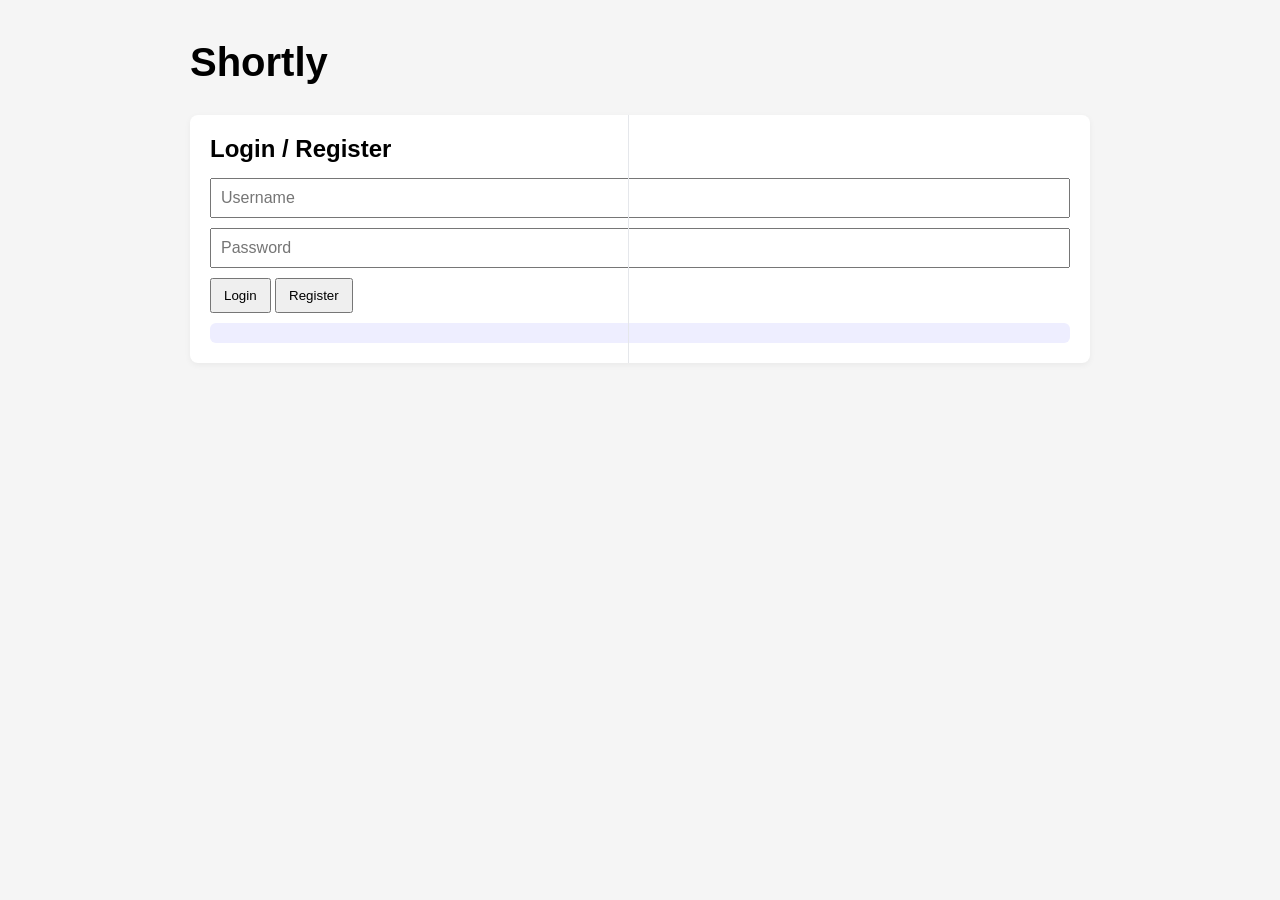
==== frontend/index.html @ 4280b860 "Fix session auth host mismatch and refactor history into card-based UI" ====
<!DOCTYPE html>
<html lang="en">
<head>
    <meta charset="UTF-8">
    <title>Shortly</title>
    <link rel="stylesheet" href="style.css">
</head>
<body>

<div class="hero">
    <h1>Shortly</h1>
    <button id="logoutBtn" onclick="logout()" style="display:none;">Logout</button>
</div>

<!-- AUTH SECTION -->
<div class="container" id="authSection">
    <div class="section expanded">
        <h2>Login / Register</h2>

        <input type="text" id="username" placeholder="Username">
        <input type="password" id="password" placeholder="Password">

        <button onclick="login()">Login</button>
        <button onclick="register()">Register</button>

        <div class="result" id="authResult"></div>
    </div>
</div>

<!-- APP SECTION -->
<div class="container" id="appSection" style="display:none;">

    <!-- SHORTEN -->
    <div class="section expanded">
        <h2>Shorten URL</h2>

        <input type="url" id="urlInput" placeholder="Enter long URL...">
        <button onclick="shortenUrl()">Shorten</button>
        <div class="result" id="shortenResult"></div>
    </div>

    <!-- HISTORY -->
    <div class="section expanded history">
        <h2>History</h2>

        <div class="history-list" id="historyList">
            <!-- cards injected by JS -->
        </div>
    </div>

</div>

<script src="script.js"></script>
</body>
</html>
---- frontend/style.css ----
* {
    margin: 0;
    padding: 0;
    box-sizing: border-box;
}

body {
    font-family: Arial, sans-serif;
    padding: 40px;
    background: #f5f5f5;
}

/* ------------------ Header ------------------ */

.hero {
    display: flex;
    justify-content: space-between;
    align-items: center;
    max-width: 900px;
    margin: 0 auto 30px auto;
}

.hero h1 {
    font-size: 2.5rem;
}

.hero button {
    padding: 8px 14px;
    cursor: pointer;
}

/* ------------------ Layout ------------------ */

.container {
    max-width: 900px;
    margin: 0 auto;
    display: flex;
    gap: 24px;
    flex-wrap: wrap;
    position: relative;
}

/* vertical divider for larger screens */
@media (min-width: 700px) {
    .container::before {
        content: "";
        position: absolute;
        left: 50%;
        top: 0;
        height: 100%;
        width: 1px;
        background: #e5e7eb;
        transform: translateX(-12px);
    }
}

/* ------------------ Sections ------------------ */

.section {
    background: white;
    padding: 20px;
    border-radius: 8px;
    flex: 1;
    min-width: 280px;
    box-shadow: 0 2px 6px rgba(0,0,0,0.05);
}

.section h2 {
    margin-bottom: 15px;
}

/* slightly distinct history panel */
.section.history {
    background: #fafafa;
    border: 1px solid #e5e7eb;
}

/* ------------------ Inputs & Buttons ------------------ */

input {
    width: 100%;
    padding: 9px;
    margin-bottom: 10px;
    font-size: 1rem;
}

button {
    padding: 8px 12px;
    cursor: pointer;
}

button:hover {
    opacity: 0.9;
}

/* ------------------ Result Box ------------------ */

.result {
    margin-top: 10px;
    padding: 10px;
    background: #eef;
    border-radius: 6px;
}

/* ------------------ History Cards ------------------ */

.history-list {
    display: flex;
    flex-direction: column;
    gap: 12px;
}

.history-card {
    background: white;
    border: 1px solid #e5e7eb;
    border-radius: 10px;
    padding: 14px 16px;
    display: flex;
    justify-content: space-between;
    align-items: center;
    transition: box-shadow 0.2s ease, transform 0.1s ease;
}

.history-card:hover {
    box-shadow: 0 6px 18px rgba(0,0,0,0.08);
    transform: translateY(-1px);
}

.history-info {
    max-width: 80%;
}

.history-title {
    font-weight: 600;
    margin-bottom: 6px;
}

.history-url a {
    color: #2563eb;
    text-decoration: none;
    word-break: break-all;
}

.history-url a:hover {
    text-decoration: underline;
}

.history-date {
    font-size: 0.85rem;
    color: #6b7280;
    margin-top: 4px;
}

/* delete button */
.history-delete button {
    background: transparent;
    border: none;
    font-size: 1.2rem;
    cursor: pointer;
}

.history-delete button:hover {
    color: #dc2626;
}

/* ------------------ Auth ------------------ */

#authSection {
    justify-content: center;
}

#authResult {
    margin-top: 10px;
    color: red;
}
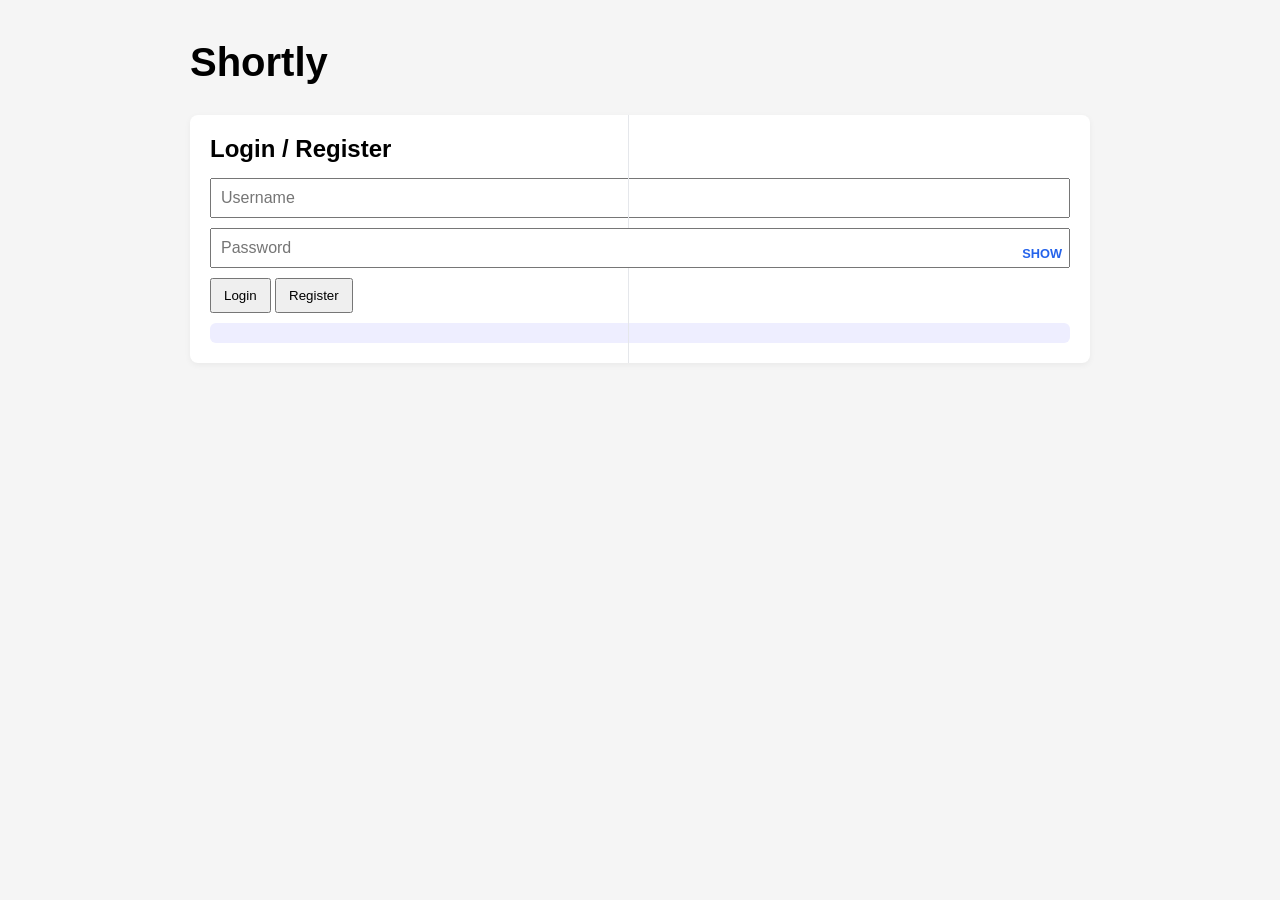
==== commit 8280625d: "Update backend logic and frontend UI" ====
--- a/frontend/index.html
+++ b/frontend/index.html
@@ -17,13 +17,37 @@
     <div class="section expanded">
         <h2>Login / Register</h2>
 
-        <input type="text" id="username" placeholder="Username">
-        <input type="password" id="password" placeholder="Password">
+        <form id="authForm">
 
-        <button onclick="login()">Login</button>
-        <button onclick="register()">Register</button>
+            <input
+                type="text"
+                id="username"
+                placeholder="Username"
+                required
+            >
 
-        <div class="result" id="authResult"></div>
+            <div class="password-wrapper">
+                <input
+                    type="password"
+                    id="password"
+                    placeholder="Password"
+                    required
+                >
+                <button
+    type="button"
+    id="togglePassword"
+    aria-label="Toggle password visibility"
+>
+    SHOW
+</button>
+
+            </div>
+
+            <button type="submit">Login</button>
+            <button type="button" onclick="register()">Register</button>
+
+            <div class="result" id="authResult"></div>
+        </form>
     </div>
 </div>
 
@@ -51,5 +75,26 @@
 </div>
 
 <script src="script.js"></script>
+
+<script>
+    // ---- Auth Form Enhancements ----
+
+    const authForm = document.getElementById("authForm");
+    const togglePasswordBtn = document.getElementById("togglePassword");
+    const passwordInput = document.getElementById("password");
+
+    // Submit login on Enter
+    authForm.addEventListener("submit", (e) => {
+        e.preventDefault();
+        login();
+    });
+
+    // Toggle password visibility
+    togglePasswordBtn.addEventListener("click", () => {
+        passwordInput.type =
+            passwordInput.type === "password" ? "text" : "password";
+    });
+</script>
+
 </body>
 </html>
--- a/frontend/style.css
+++ b/frontend/style.css
@@ -93,6 +93,31 @@
     opacity: 0.9;
 }
 
+/* ------------------ Password Toggle ------------------ */
+
+.password-wrapper {
+    position: relative;
+}
+
+.password-wrapper input {
+    padding-right: 40px;
+}
+
+.password-wrapper button {
+    position: absolute;
+    right: 8px;
+    top: 50%;
+    transform: translateY(-50%);
+    background: none;
+    border: none;
+    cursor: pointer;
+    font-size: 0.8rem;
+    font-weight: 600;
+    color: #2563eb;
+    padding: 0;
+}
+
+
 /* ------------------ Result Box ------------------ */
 
 .result {
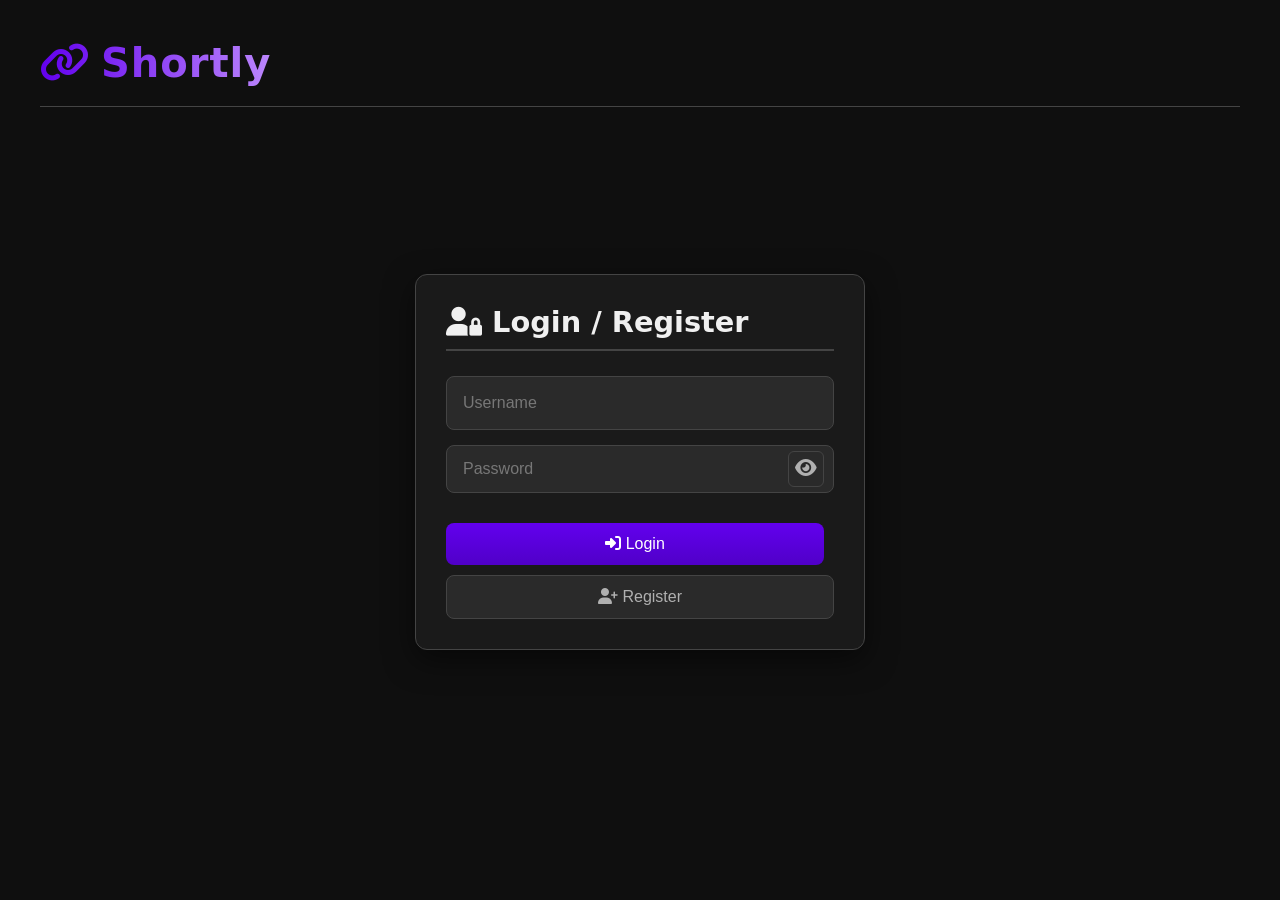
==== commit 44e7ecd9: "frontend updation" ====
--- a/frontend/index.html
+++ b/frontend/index.html
@@ -2,28 +2,32 @@
 <html lang="en">
 <head>
     <meta charset="UTF-8">
-    <title>Shortly</title>
+    <title>Shortly - URL Shortener</title>
     <link rel="stylesheet" href="style.css">
+    <link rel="stylesheet" href="https://cdnjs.cloudflare.com/ajax/libs/font-awesome/6.4.0/css/all.min.css">
+    <meta name="viewport" content="width=device-width, initial-scale=1.0">
 </head>
 <body>
 
 <div class="hero">
-    <h1>Shortly</h1>
-    <button id="logoutBtn" onclick="logout()" style="display:none;">Logout</button>
+    <h1><i class="fas fa-link" style="margin-right: 10px;"></i>Shortly</h1>
+    <button id="logoutBtn" onclick="logout()" style="display:none;">
+        <i class="fas fa-sign-out-alt"></i> Logout
+    </button>
 </div>
 
 <!-- AUTH SECTION -->
-<div class="container" id="authSection">
+<div class="container" id="authSection" style="display: flex;">
     <div class="section expanded">
-        <h2>Login / Register</h2>
+        <h2><i class="fas fa-user-lock"></i> Login / Register</h2>
 
         <form id="authForm">
-
             <input
                 type="text"
                 id="username"
                 placeholder="Username"
                 required
+                autocomplete="username"
             >
 
             <div class="password-wrapper">
@@ -32,19 +36,23 @@
                     id="password"
                     placeholder="Password"
                     required
+                    autocomplete="current-password"
                 >
                 <button
-    type="button"
-    id="togglePassword"
-    aria-label="Toggle password visibility"
->
-    SHOW
-</button>
-
+                    type="button"
+                    id="togglePassword"
+                    aria-label="Toggle password visibility"
+                >
+                    <!-- Icon will be added by JavaScript -->
+                </button>
             </div>
 
-            <button type="submit">Login</button>
-            <button type="button" onclick="register()">Register</button>
+            <button type="submit">
+                <i class="fas fa-sign-in-alt"></i> Login
+            </button>
+            <button type="button" onclick="register()">
+                <i class="fas fa-user-plus"></i> Register
+            </button>
 
             <div class="result" id="authResult"></div>
         </form>
@@ -53,48 +61,34 @@
 
 <!-- APP SECTION -->
 <div class="container" id="appSection" style="display:none;">
-
     <!-- SHORTEN -->
     <div class="section expanded">
-        <h2>Shorten URL</h2>
+        <h2><i class="fas fa-compress-alt"></i> Shorten URL</h2>
 
-        <input type="url" id="urlInput" placeholder="Enter long URL...">
-        <button onclick="shortenUrl()">Shorten</button>
+        <input type="url" id="urlInput" placeholder="https://example.com/very-long-url..." autocomplete="off">
+        <button onclick="shortenUrl()">
+            <i class="fas fa-magic"></i> Shorten URL
+        </button>
         <div class="result" id="shortenResult"></div>
     </div>
 
     <!-- HISTORY -->
     <div class="section expanded history">
-        <h2>History</h2>
+        <h2><i class="fas fa-history"></i> History</h2>
 
         <div class="history-list" id="historyList">
             <!-- cards injected by JS -->
         </div>
     </div>
-
 </div>
 
 <script src="script.js"></script>
-
 <script>
-    // ---- Auth Form Enhancements ----
-
-    const authForm = document.getElementById("authForm");
-    const togglePasswordBtn = document.getElementById("togglePassword");
-    const passwordInput = document.getElementById("password");
-
-    // Submit login on Enter
-    authForm.addEventListener("submit", (e) => {
-        e.preventDefault();
-        login();
-    });
-
-    // Toggle password visibility
-    togglePasswordBtn.addEventListener("click", () => {
-        passwordInput.type =
-            passwordInput.type === "password" ? "text" : "password";
+    // Check if user is already logged in when page loads
+    document.addEventListener('DOMContentLoaded', function() {
+        checkAuthStatus();
     });
 </script>
 
 </body>
-</html>
+</html>
--- a/frontend/style.css
+++ b/frontend/style.css
@@ -4,10 +4,30 @@
     box-sizing: border-box;
 }
 
+:root {
+    --minimal-dark-bg: #0f0f0f;
+    --minimal-dark-surface: #1a1a1a;
+    --minimal-dark-surface-lighter: #2a2a2a;
+    --minimal-dark-surface-lightest: #333;
+    --minimal-dark-border: #444;
+    --minimal-dark-border-light: #555;
+    --minimal-dark-text-primary: #f0f0f0;
+    --minimal-dark-text-secondary: #b0b0b0;
+    --minimal-dark-text-tertiary: #777;
+    --minimal-dark-accent-primary: #6200ee;
+    --minimal-dark-accent-secondary: #bb86fc;
+    --minimal-dark-accent-hover: #7c29ff;
+    --minimal-dark-success: #03dac6;
+    --minimal-dark-error: #cf6679;
+    --minimal-dark-warning: #ffb347;
+}
+
 body {
-    font-family: Arial, sans-serif;
-    padding: 40px;
-    background: #f5f5f5;
+    font-family: 'Segoe UI', system-ui, sans-serif;
+    background-color: var(--minimal-dark-bg);
+    color: var(--minimal-dark-text-primary);
+    min-height: 100vh;
+    padding: 20px;
 }
 
 /* ------------------ Header ------------------ */
@@ -16,139 +36,282 @@
     display: flex;
     justify-content: space-between;
     align-items: center;
-    max-width: 900px;
-    margin: 0 auto 30px auto;
+    max-width: 1200px;
+    margin: 0 auto 40px auto;
+    padding: 20px 0;
+    border-bottom: 1px solid var(--minimal-dark-border);
 }
 
 .hero h1 {
     font-size: 2.5rem;
-}
-
-.hero button {
-    padding: 8px 14px;
-    cursor: pointer;
+    background: linear-gradient(to right, var(--minimal-dark-accent-primary), var(--minimal-dark-accent-secondary));
+    -webkit-background-clip: text;
+    background-clip: text;
+    color: transparent;
+    letter-spacing: 1px;
 }
 
 /* ------------------ Layout ------------------ */
 
 .container {
-    max-width: 900px;
+    max-width: 1200px;
     margin: 0 auto;
     display: flex;
-    gap: 24px;
+    gap: 40px;
     flex-wrap: wrap;
-    position: relative;
-}
-
-/* vertical divider for larger screens */
-@media (min-width: 700px) {
-    .container::before {
-        content: "";
-        position: absolute;
-        left: 50%;
-        top: 0;
-        height: 100%;
-        width: 1px;
-        background: #e5e7eb;
-        transform: translateX(-12px);
-    }
 }
 
 /* ------------------ Sections ------------------ */
 
 .section {
-    background: white;
-    padding: 20px;
-    border-radius: 8px;
+    background: var(--minimal-dark-surface);
+    padding: 30px;
+    border-radius: 12px;
     flex: 1;
-    min-width: 280px;
-    box-shadow: 0 2px 6px rgba(0,0,0,0.05);
+    min-width: 320px;
+    border: 1px solid var(--minimal-dark-border);
+    box-shadow: 0 10px 30px rgba(0, 0, 0, 0.5);
+    transition: transform 0.3s ease, box-shadow 0.3s ease;
+}
+
+.section:hover {
+    transform: translateY(-2px);
+    box-shadow: 0 15px 35px rgba(0, 0, 0, 0.6);
 }
 
 .section h2 {
-    margin-bottom: 15px;
-}
-
-/* slightly distinct history panel */
-.section.history {
-    background: #fafafa;
-    border: 1px solid #e5e7eb;
+    margin-bottom: 25px;
+    font-size: 1.8rem;
+    color: var(--minimal-dark-text-primary);
+    border-bottom: 2px solid var(--minimal-dark-border);
+    padding-bottom: 10px;
 }
 
 /* ------------------ Inputs & Buttons ------------------ */
 
 input {
     width: 100%;
-    padding: 9px;
-    margin-bottom: 10px;
+    padding: 14px 16px;
+    margin-bottom: 15px;
     font-size: 1rem;
+    background-color: var(--minimal-dark-surface-lighter);
+    color: var(--minimal-dark-text-primary);
+    border: 1px solid var(--minimal-dark-border);
+    border-radius: 8px;
+    transition: all 0.3s ease;
+    line-height: 1.5;
+}
+
+input:focus {
+    outline: none;
+    border-color: var(--minimal-dark-accent-primary);
+    box-shadow: 0 0 0 2px rgba(98, 0, 238, 0.2);
+    background-color: #2d2d2d;
+}
+
+input::placeholder {
+    color: var(--minimal-dark-text-tertiary);
 }
 
 button {
-    padding: 8px 12px;
+    padding: 12px 24px;
     cursor: pointer;
+    font-size: 1rem;
+    font-weight: 500;
+    border: none;
+    border-radius: 8px;
+    transition: all 0.3s ease;
 }
 
 button:hover {
-    opacity: 0.9;
-}
-
-/* ------------------ Password Toggle ------------------ */
+    transform: translateY(-2px);
+    box-shadow: 0 5px 15px rgba(0, 0, 0, 0.3);
+}
+
+button:active {
+    transform: translateY(0);
+}
+
+/* ------------------ Auth Buttons ------------------ */
+
+#authForm button[type="submit"] {
+    background-color: var(--minimal-dark-accent-primary);
+    color: white;
+    background-image: linear-gradient(to bottom, var(--minimal-dark-accent-primary), #5000c8);
+    margin-right: 10px;
+}
+
+#authForm button[type="submit"]:hover {
+    background-color: var(--minimal-dark-accent-hover);
+    background-image: linear-gradient(to bottom, var(--minimal-dark-accent-hover), var(--minimal-dark-accent-primary));
+    box-shadow: 0 5px 15px rgba(98, 0, 238, 0.4);
+}
+
+#authForm button[type="button"] {
+    background-color: var(--minimal-dark-surface-lighter);
+    color: var(--minimal-dark-text-secondary);
+    border: 1px solid var(--minimal-dark-border);
+}
+
+#authForm button[type="button"]:hover {
+    background-color: var(--minimal-dark-surface-lightest);
+    color: var(--minimal-dark-text-primary);
+}
+
+#logoutBtn {
+    background-color: transparent;
+    color: var(--minimal-dark-text-secondary);
+    border: 1px solid var(--minimal-dark-border);
+}
+
+#logoutBtn:hover {
+    color: var(--minimal-dark-error);
+    border-color: var(--minimal-dark-error);
+}
+
+/* ------------------ Password Toggle (Color Change Icon) ------------------ */
 
 .password-wrapper {
     position: relative;
+    margin-bottom: 20px;
 }
 
 .password-wrapper input {
-    padding-right: 40px;
-}
-
-.password-wrapper button {
+    padding-right: 50px;
+    margin-bottom: 0;
+    height: 48px;
+}
+
+.password-wrapper #togglePassword {
     position: absolute;
-    right: 8px;
-    top: 50%;
-    transform: translateY(-50%);
-    background: none;
+    right: 10px;
+    top: 0;
+    bottom: 0;
+    margin: auto 0;
+    background: transparent;
     border: none;
     cursor: pointer;
-    font-size: 0.8rem;
-    font-weight: 600;
-    color: #2563eb;
+    font-size: 1.2rem;
     padding: 0;
-}
-
+    width: 36px;
+    height: 36px;
+    display: flex;
+    align-items: center;
+    justify-content: center;
+    border-radius: 6px;
+    color: var(--minimal-dark-accent-secondary);
+    transition: all 0.3s ease;
+}
+
+.password-wrapper #togglePassword:hover {
+    background: rgba(98, 0, 238, 0.1);
+    color: var(--minimal-dark-accent-hover);
+}
+
+.password-wrapper #togglePassword.active {
+    color: var(--minimal-dark-error);
+    transform: rotate(15deg);
+}
+
+.password-wrapper #togglePassword.active:hover {
+    background: rgba(207, 102, 121, 0.1);
+}
 
 /* ------------------ Result Box ------------------ */
 
 .result {
-    margin-top: 10px;
-    padding: 10px;
-    background: #eef;
-    border-radius: 6px;
-}
-
-/* ------------------ History Cards ------------------ */
+    margin-top: 15px;
+    padding: 12px 16px;
+    border-radius: 8px;
+    color: var(--minimal-dark-text-primary);
+    display: none;
+    animation: fadeIn 0.3s ease-out;
+}
+
+.result.visible {
+    display: block;
+}
+
+.result a {
+    color: var(--minimal-dark-accent-secondary);
+    text-decoration: none;
+    font-weight: 500;
+}
+
+.result a:hover {
+    text-decoration: underline;
+    color: var(--minimal-dark-accent-hover);
+}
+
+/* Auth result specific styling */
+#authResult {
+    background: rgba(207, 102, 121, 0.1);
+    border-left: 4px solid var(--minimal-dark-error);
+}
+
+/* Shorten result states */
+#shortenResult.success {
+    background: rgba(3, 218, 198, 0.1);
+    border-left: 4px solid var(--minimal-dark-success);
+}
+
+#shortenResult.error {
+    background: rgba(207, 102, 121, 0.1);
+    border-left: 4px solid var(--minimal-dark-error);
+}
+
+#shortenResult.warning {
+    background: rgba(255, 179, 71, 0.1);
+    border-left: 4px solid var(--minimal-dark-warning);
+}
+
+/* ------------------ Shorten Section ------------------ */
+
+#urlInput {
+    margin-bottom: 20px;
+}
+
+#appSection .section:first-child button {
+    background-color: var(--minimal-dark-accent-primary);
+    color: white;
+    background-image: linear-gradient(to bottom, var(--minimal-dark-accent-primary), #5000c8);
+    width: 100%;
+}
+
+#appSection .section:first-child button:hover {
+    background-color: var(--minimal-dark-accent-hover);
+    background-image: linear-gradient(to bottom, var(--minimal-dark-accent-hover), var(--minimal-dark-accent-primary));
+    box-shadow: 0 5px 15px rgba(98, 0, 238, 0.4);
+}
+
+/* ------------------ History Section ------------------ */
+
+.section.history {
+    background: var(--minimal-dark-surface-lighter);
+    border: 1px solid var(--minimal-dark-border);
+}
 
 .history-list {
     display: flex;
     flex-direction: column;
-    gap: 12px;
+    gap: 15px;
 }
 
 .history-card {
-    background: white;
-    border: 1px solid #e5e7eb;
+    background: var(--minimal-dark-surface);
+    border: 1px solid var(--minimal-dark-border);
     border-radius: 10px;
-    padding: 14px 16px;
+    padding: 18px 20px;
     display: flex;
     justify-content: space-between;
     align-items: center;
-    transition: box-shadow 0.2s ease, transform 0.1s ease;
+    transition: all 0.3s ease;
 }
 
 .history-card:hover {
-    box-shadow: 0 6px 18px rgba(0,0,0,0.08);
-    transform: translateY(-1px);
+    border-color: var(--minimal-dark-border-light);
+    box-shadow: 0 6px 18px rgba(0, 0, 0, 0.3);
+    transform: translateY(-2px);
 }
 
 .history-info {
@@ -157,44 +320,108 @@
 
 .history-title {
     font-weight: 600;
-    margin-bottom: 6px;
+    margin-bottom: 8px;
+    color: var(--minimal-dark-text-primary);
 }
 
 .history-url a {
-    color: #2563eb;
+    color: var(--minimal-dark-accent-secondary);
     text-decoration: none;
     word-break: break-all;
+    font-size: 0.95rem;
 }
 
 .history-url a:hover {
     text-decoration: underline;
+    color: var(--minimal-dark-accent-hover);
 }
 
 .history-date {
     font-size: 0.85rem;
-    color: #6b7280;
-    margin-top: 4px;
-}
-
-/* delete button */
+    color: var(--minimal-dark-text-tertiary);
+    margin-top: 6px;
+}
+
 .history-delete button {
     background: transparent;
-    border: none;
+    border: 1px solid var(--minimal-dark-border);
     font-size: 1.2rem;
     cursor: pointer;
+    color: var(--minimal-dark-text-tertiary);
+    padding: 8px 12px;
+    border-radius: 6px;
+    transition: all 0.3s ease;
 }
 
 .history-delete button:hover {
-    color: #dc2626;
-}
-
-/* ------------------ Auth ------------------ */
+    color: var(--minimal-dark-error);
+    border-color: var(--minimal-dark-error);
+    background: rgba(207, 102, 121, 0.1);
+}
+
+/* ------------------ Auth Section ------------------ */
 
 #authSection {
     justify-content: center;
-}
-
-#authResult {
+    align-items: center;
+    min-height: 70vh;
+}
+
+#authSection .section {
+    max-width: 450px;
+    width: 100%;
+}
+
+#authForm {
+    display: flex;
+    flex-direction: column;
+}
+
+#authForm button {
     margin-top: 10px;
-    color: red;
-}
+}
+
+/* ------------------ Responsive ------------------ */
+
+@media (max-width: 768px) {
+    body {
+        padding: 15px;
+    }
+    
+    .container {
+        flex-direction: column;
+        gap: 25px;
+    }
+    
+    .hero {
+        flex-direction: column;
+        text-align: center;
+        gap: 15px;
+    }
+    
+    .hero h1 {
+        font-size: 2rem;
+    }
+    
+    .section {
+        min-width: 100%;
+        padding: 20px;
+    }
+}
+
+/* ------------------ Animations ------------------ */
+
+@keyframes fadeIn {
+    from {
+        opacity: 0;
+        transform: translateY(10px);
+    }
+    to {
+        opacity: 1;
+        transform: translateY(0);
+    }
+}
+
+.section {
+    animation: fadeIn 0.5s ease-out;
+}
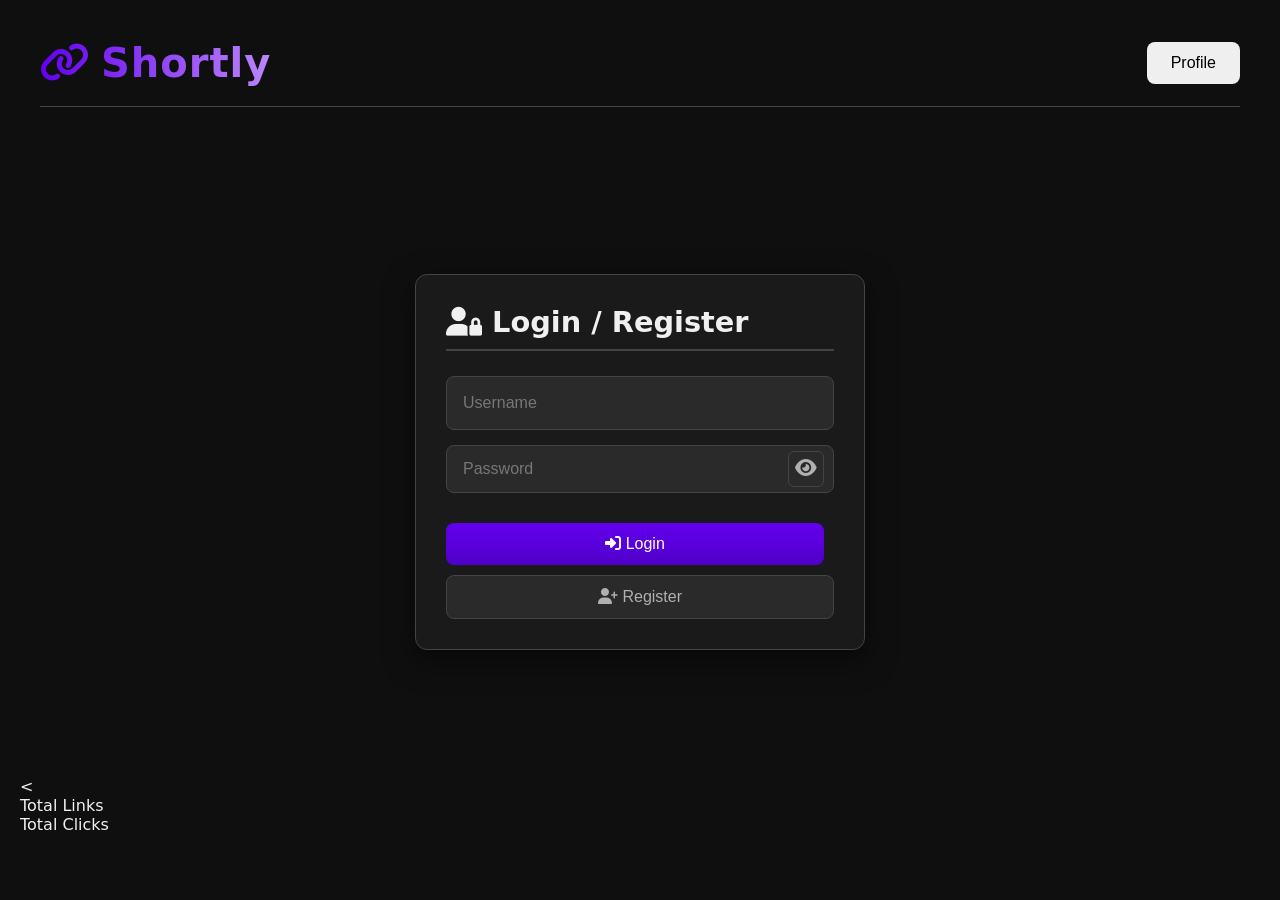
==== commit b18c2299: "Update index.html" ====
--- a/frontend/index.html
+++ b/frontend/index.html
@@ -11,9 +11,13 @@
 
 <div class="hero">
     <h1><i class="fas fa-link" style="margin-right: 10px;"></i>Shortly</h1>
-    <button id="logoutBtn" onclick="logout()" style="display:none;">
-        <i class="fas fa-sign-out-alt"></i> Logout
-    </button>
+    
+    <div class="hero-actions">
+        <button onclick="openProfile()">Profile</button>
+        <button id="logoutBtn" onclick="logout()" style="display:none;">
+            <i class="fas fa-sign-out-alt"></i> Logout
+        </button>
+    </div>
 </div>
 
 <!-- AUTH SECTION -->
@@ -61,24 +65,74 @@
 
 <!-- APP SECTION -->
 <div class="container" id="appSection" style="display:none;">
-    <!-- SHORTEN -->
-    <div class="section expanded">
-        <h2><i class="fas fa-compress-alt"></i> Shorten URL</h2>
+<!-- SHORTEN -->
+<div class="section expanded">
+    <h2><i class="fas fa-compress-alt"></i> Shorten URL</h2>
 
-        <input type="url" id="urlInput" placeholder="https://example.com/very-long-url..." autocomplete="off">
-        <button onclick="shortenUrl()">
-            <i class="fas fa-magic"></i> Shorten URL
+    <input
+        type="url"
+        id="urlInput"
+        placeholder="https://example.com/very-long-url..."
+        autocomplete="off"
+    >
+
+    <!-- Custom input area with cross button -->
+    <div class="custom-input-wrapper" id="customInputWrapper" style="display: none;">
+        <input
+            type="text"
+            id="customCodeInput"
+            placeholder="Enter custom short code (alphanumeric, max 10 chars)"
+            autocomplete="off"
+            maxlength="10"
+        >
+        <button class="cross-btn" onclick="closeCustomInput()" aria-label="Close custom input">
+            <i class="fas fa-times"></i>
         </button>
-        <div class="result" id="shortenResult"></div>
     </div>
 
+    <div class="shorten-actions">
+        <button class="secondary-btn" id="customBtn" onclick="toggleCustomInput()">
+            <i class="fas fa-pen"></i> Custom
+        </button>
+
+        <button class="primary-btn" id="generateBtn" onclick="shortenUrl()">
+            <i class="fas fa-magic"></i> Generate
+        </button>
+    </div>
+
+    <div class="result" id="shortenResult"></div>
+</div>
     <!-- HISTORY -->
     <div class="section expanded history">
-        <h2><i class="fas fa-history"></i> History</h2>
+        <h2><i class="fas fa-history"></i> Your Links</h2>
 
         <div class="history-list" id="historyList">
-            <!-- cards injected by JS -->
+            <!-- Cards injected by JS -->
         </div>
+    </div>
+</div>
+
+<!-- PROFILE OVERLAY -->
+<div id="profileOverlay" class="profile-overlay" onclick="closeProfile(event)">
+    <div class="profile-panel" onclick="event.stopPropagation()">
+
+        <div class="profile-header">
+            <span class="back-btn" onclick="closeProfile()">&lt;</span>
+            <h3 id="profileUsername"></h3>
+        </div>
+
+        <div class="profile-stats">
+            <div class="stat-item">
+                <p>Total Links</p>
+                <h2 id="profileLinks"></h2>
+            </div>
+
+            <div class="stat-item">
+                <p>Total Clicks</p>
+                <h2 id="profileClicks"></h2>
+            </div>
+        </div>
+
     </div>
 </div>
 
@@ -91,4 +145,4 @@
 </script>
 
 </body>
-</html>+</html>
--- a/frontend/style.css
+++ b/frontend/style.css
@@ -229,9 +229,35 @@
 }
 
 .result.visible {
-    display: block;
-}
-
+    display: flex;
+    align-items: center;
+    gap: 8px;
+    border-radius: 4px;
+    transition: background-color 0.2s;
+}
+.result-actions{
+    display: none;
+    gap: 8px;
+    margin-left: auto;
+}
+.action-btn{
+     background: none;
+    border: none;
+    cursor: pointer;
+    padding: 4px 8px;
+    color: #155724;
+    font-size: 1rem;
+    border-radius: 4px;
+    transition: background-color 0.2s, color 0.2s;
+}
+
+.action-btn:hover {
+    background-color: rgba(0,0,0,0.1);
+    color: #000;
+}
+.result.visible:hover .result-actions{
+    display: flex;
+}
 .result a {
     color: var(--minimal-dark-accent-secondary);
     text-decoration: none;
@@ -289,12 +315,16 @@
 .section.history {
     background: var(--minimal-dark-surface-lighter);
     border: 1px solid var(--minimal-dark-border);
+    max-height: 70vh;
 }
 
 .history-list {
     display: flex;
     flex-direction: column;
     gap: 15px;
+    max-height: 80%;
+    overflow-y: auto;
+
 }
 
 .history-card {
@@ -358,7 +388,60 @@
     border-color: var(--minimal-dark-error);
     background: rgba(207, 102, 121, 0.1);
 }
-
+.option-menu {
+    position: absolute;
+    background: var(--minimal-dark-surface-lighter);
+    border: 1px solid var(--minimal-dark-border);
+    border-radius: 4px;
+    /* box-shadow: 0 2px 10px var(--minimal-dark-accent-primary); */
+    padding: 8px 0;
+    z-index: 1000;
+    display: none;
+    
+}
+.option-menu button {
+    display: block;
+    width: 90%;
+    padding: 8px;
+    margin-left: 4%;
+    border: none;
+    background: none;
+    text-align: center;
+    cursor: pointer;
+    font-size: 14px;
+    color: white;
+}
+.option-menu button:hover {
+    background-color: var(--minimal-dark-surface-lightest);
+    color: var(--minimal-dark-accent-hover)
+}
+.history-list::-webkit-scrollbar {
+    margin-left: 10px ;
+    width: 8px;
+    opacity: 0;
+    transition: opacity 0.3s ease;
+}
+.history-list:hover::-webkit-scrollbar {
+    opacity: 1;
+}
+.history-list::-webkit-scrollbar-track {
+    background: transparent;
+}
+.history-list::-webkit-scrollbar-thumb {
+    background: var(--minimal-dark-accent-secondary);
+    border-radius: 4px;
+}
+.history-list::-webkit-scrollbar-thumb:hover {
+    background: var(--minimal-dark-accent-secondary);
+}
+.history-list{
+    scrollbar-width: thin;
+    scrollbar-color: var(--minimal-dark-accent-hover) transparent;
+    transition: scrollbar-color 0.3s ease;
+}
+.history-list:hover {
+    scrollbar-color: var(--minimal-dark-accent-primary) transparent;
+}
 /* ------------------ Auth Section ------------------ */
 
 #authSection {
@@ -424,4 +507,4 @@
 
 .section {
     animation: fadeIn 0.5s ease-out;
-}+}
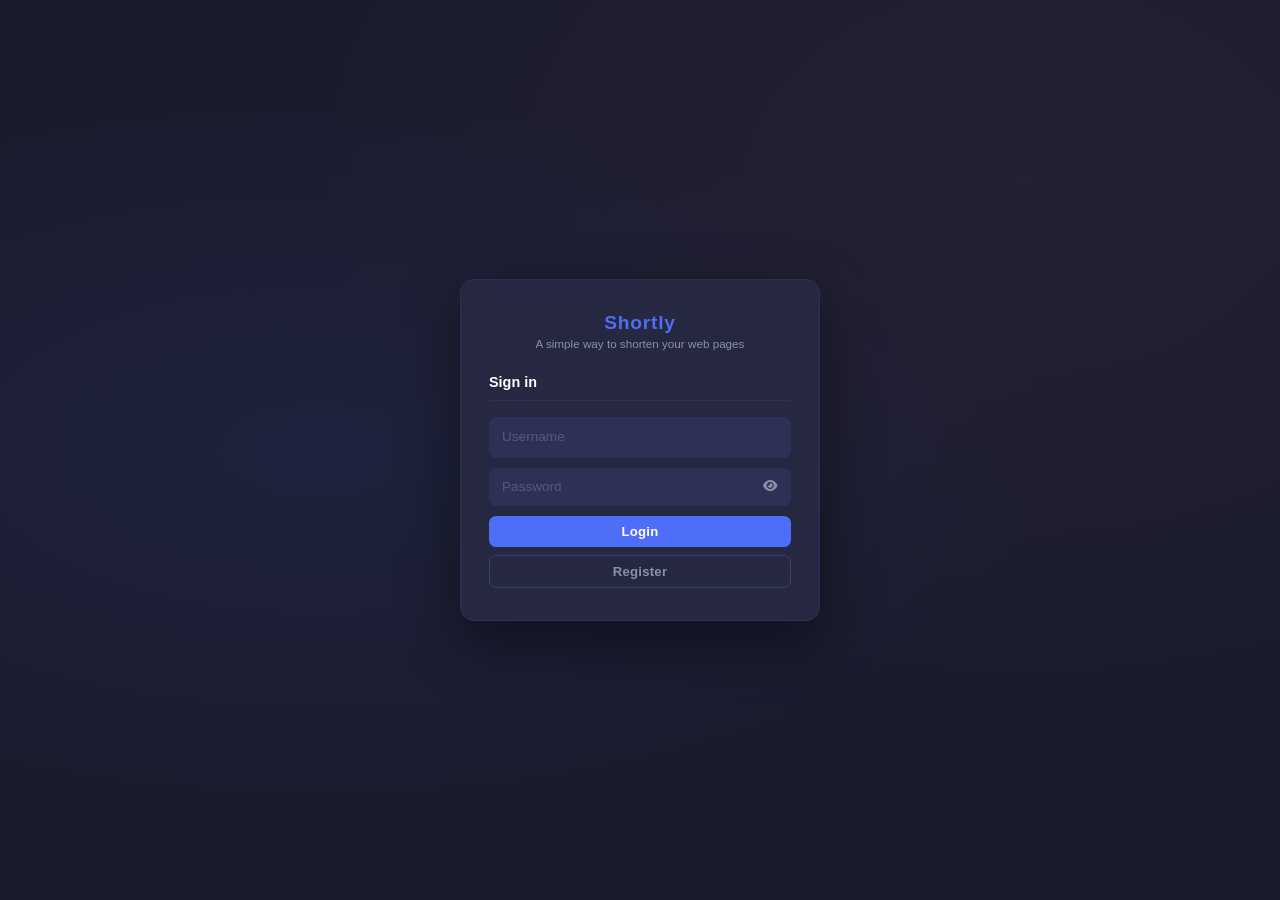
==== commit 853b73f4: "Clean up" ====
--- a/frontend/index.html
+++ b/frontend/index.html
@@ -9,140 +9,132 @@
 </head>
 <body>
 
-<div class="hero">
-    <h1><i class="fas fa-link" style="margin-right: 10px;"></i>Shortly</h1>
-    
-    <div class="hero-actions">
-        <button onclick="openProfile()">Profile</button>
-        <button id="logoutBtn" onclick="logout()" style="display:none;">
-            <i class="fas fa-sign-out-alt"></i> Logout
-        </button>
+<!-- ═══════════════════ NAVBAR ═══════════════════ -->
+<nav class="navbar" id="navbar" style="display:none;">
+    <div class="navbar-brand">Shortly</div>
+    <div class="navbar-links">
+        <a class="nav-link" href="#hero" onclick="goToHero(); return false;">Shorten</a>
+        <a class="nav-link" href="#dashboard" onclick="goToDashboard(); return false;">Dashboard</a>
+        <button class="nav-btn" onclick="openProfile()">Profile</button>
+        <button class="nav-btn danger" onclick="logout()">Logout</button>
     </div>
-</div>
+</nav>
 
-<!-- AUTH SECTION -->
-<div class="container" id="authSection" style="display: flex;">
-    <div class="section expanded">
-        <h2><i class="fas fa-user-lock"></i> Login / Register</h2>
+<!-- ═══════════════════ LOGIN PAGE ═══════════════════ -->
+<section id="loginPage" class="page page-login">
+    <div class="login-card">
+        <div class="card-brand">
+            <h1>Shortly</h1>
+            <p>A simple way to shorten your web pages</p>
+        </div>
+
+        <h2>Sign in</h2>
 
         <form id="authForm">
-            <input
-                type="text"
-                id="username"
-                placeholder="Username"
-                required
-                autocomplete="username"
-            >
+            <input type="text" id="username" placeholder="Username" required autocomplete="username">
+            <div class="password-wrapper">
+                <input type="password" id="password" placeholder="Password" required autocomplete="current-password">
+                <button type="button" id="togglePassword" aria-label="Toggle password visibility"></button>
+            </div>
+            <button type="submit" class="btn-primary">Login</button>
+            <button type="button" class="btn-secondary" onclick="register()">Register</button>
+            <div class="result" id="authResult"></div>
+        </form>
+    </div>
+</section>
 
-            <div class="password-wrapper">
-                <input
-                    type="password"
-                    id="password"
-                    placeholder="Password"
-                    required
-                    autocomplete="current-password"
-                >
-                <button
-                    type="button"
-                    id="togglePassword"
-                    aria-label="Toggle password visibility"
-                >
-                    <!-- Icon will be added by JavaScript -->
+<!-- ═══════════════════ HERO PAGE ═══════════════════ -->
+<section id="heroPage" class="page page-hero" style="display:none;">
+    <div class="hero-content">
+        <div class="hero-heading">
+            <h1>Shortly</h1>
+            <p>A simple way to shorten urls of your choice</p>
+        </div>
+
+        <div class="hero-form">
+            <input type="url" id="urlInput" placeholder="https://example.com/very-long-url..." autocomplete="off">
+
+            <div class="custom-input-wrapper" id="customInputWrapper" style="display:none;">
+                <input type="text" id="customCodeInput" placeholder="Custom short code (max 10 chars)" autocomplete="off" maxlength="10">
+                <button class="cross-btn" onclick="closeCustomInput()" aria-label="Close">
+                    <i class="fas fa-times"></i>
                 </button>
             </div>
 
-            <button type="submit">
-                <i class="fas fa-sign-in-alt"></i> Login
-            </button>
-            <button type="button" onclick="register()">
-                <i class="fas fa-user-plus"></i> Register
-            </button>
+            <div class="hero-actions">
+                <button class="btn-ghost" id="customBtn" onclick="toggleCustomInput()">Custom</button>
+                <button class="btn-primary" id="generateBtn" onclick="shortenUrl()">Generate</button>
+            </div>
 
-            <div class="result" id="authResult"></div>
-        </form>
-    </div>
-</div>
-
-<!-- APP SECTION -->
-<div class="container" id="appSection" style="display:none;">
-<!-- SHORTEN -->
-<div class="section expanded">
-    <h2><i class="fas fa-compress-alt"></i> Shorten URL</h2>
-
-    <input
-        type="url"
-        id="urlInput"
-        placeholder="https://example.com/very-long-url..."
-        autocomplete="off"
-    >
-
-    <!-- Custom input area with cross button -->
-    <div class="custom-input-wrapper" id="customInputWrapper" style="display: none;">
-        <input
-            type="text"
-            id="customCodeInput"
-            placeholder="Enter custom short code (alphanumeric, max 10 chars)"
-            autocomplete="off"
-            maxlength="10"
-        >
-        <button class="cross-btn" onclick="closeCustomInput()" aria-label="Close custom input">
-            <i class="fas fa-times"></i>
-        </button>
-    </div>
-
-    <div class="shorten-actions">
-        <button class="secondary-btn" id="customBtn" onclick="toggleCustomInput()">
-            <i class="fas fa-pen"></i> Custom
-        </button>
-
-        <button class="primary-btn" id="generateBtn" onclick="shortenUrl()">
-            <i class="fas fa-magic"></i> Generate
-        </button>
-    </div>
-
-    <div class="result" id="shortenResult"></div>
-</div>
-    <!-- HISTORY -->
-    <div class="section expanded history">
-        <h2><i class="fas fa-history"></i> Your Links</h2>
-
-        <div class="history-list" id="historyList">
-            <!-- Cards injected by JS -->
+            <div class="result" id="shortenResult"></div>
         </div>
     </div>
-</div>
+</section>
 
-<!-- PROFILE OVERLAY -->
+<!-- ═══════════════════ DASHBOARD PAGE ═══════════════════ -->
+<section id="dashboardPage" class="page page-dashboard" style="display:none;">
+    <div class="dashboard-content">
+        <div class="dashboard-header">
+            <h2>Your Links</h2>
+            <span class="link-count" id="linkCount"></span>
+        </div>
+        <div class="history-grid" id="historyList"></div>
+    </div>
+</section>
+
+<!-- ═══════════════════ PROFILE OVERLAY ═══════════════════ -->
 <div id="profileOverlay" class="profile-overlay" onclick="closeProfile(event)">
     <div class="profile-panel" onclick="event.stopPropagation()">
-
         <div class="profile-header">
             <span class="back-btn" onclick="closeProfile()">&lt;</span>
             <h3 id="profileUsername"></h3>
         </div>
-
         <div class="profile-stats">
             <div class="stat-item">
                 <p>Total Links</p>
                 <h2 id="profileLinks"></h2>
             </div>
-
             <div class="stat-item">
                 <p>Total Clicks</p>
                 <h2 id="profileClicks"></h2>
             </div>
         </div>
-
     </div>
 </div>
 
 <script src="script.js"></script>
 <script>
-    // Check if user is already logged in when page loads
+    function goToHero() {
+        showPage('heroPage');
+        history.pushState(null, '', '#hero');
+    }
+
+    function goToDashboard() {
+        showPage('dashboardPage');
+        history.pushState(null, '', '#dashboard');
+        loadHistory();
+    }
+
+    function showPage(pageId) {
+        ['heroPage', 'dashboardPage'].forEach(id => {
+            document.getElementById(id).style.display = 'none';
+        });
+        document.getElementById(pageId).style.display = 'flex';
+    }
+
+    window.addEventListener('popstate', function() {
+        const hash = window.location.hash;
+        if (hash === '#dashboard') {
+            showPage('dashboardPage');
+            loadHistory();
+        } else {
+            showPage('heroPage');
+        }
+    });
+
     document.addEventListener('DOMContentLoaded', function() {
         checkAuthStatus();
     });
 </script>
-
 </body>
-</html>
+</html>
--- a/frontend/style.css
+++ b/frontend/style.css
@@ -5,506 +5,606 @@
 }
 
 :root {
-    --minimal-dark-bg: #0f0f0f;
-    --minimal-dark-surface: #1a1a1a;
-    --minimal-dark-surface-lighter: #2a2a2a;
-    --minimal-dark-surface-lightest: #333;
-    --minimal-dark-border: #444;
-    --minimal-dark-border-light: #555;
-    --minimal-dark-text-primary: #f0f0f0;
-    --minimal-dark-text-secondary: #b0b0b0;
-    --minimal-dark-text-tertiary: #777;
-    --minimal-dark-accent-primary: #6200ee;
-    --minimal-dark-accent-secondary: #bb86fc;
-    --minimal-dark-accent-hover: #7c29ff;
-    --minimal-dark-success: #03dac6;
-    --minimal-dark-error: #cf6679;
-    --minimal-dark-warning: #ffb347;
-}
-
-body {
-    font-family: 'Segoe UI', system-ui, sans-serif;
-    background-color: var(--minimal-dark-bg);
-    color: var(--minimal-dark-text-primary);
-    min-height: 100vh;
-    padding: 20px;
-}
-
-/* ------------------ Header ------------------ */
-
-.hero {
-    display: flex;
+    --bg:             #1a1c2e;
+    --surface:        #252840;
+    --surface-light:  #2e3155;
+    --surface-hover:  #323660;
+    --border:         #2e3155;
+    --border-light:   #3a3f6e;
+    --accent:         #4f6ef7;
+    --accent-hover:   #6b86ff;
+    --accent-dim:     rgba(79, 110, 247, 0.13);
+    --error:          #e05c7a;
+    --success:        #4caf82;
+    --warning:        #f0a050;
+    --text-primary:   #ffffff;
+    --text-secondary: #8b8fa8;
+    --text-tertiary:  #555a7a;
+    --navbar-h:       44px;
+}
+
+html, body {
+    height: 100%;
+    font-family: Arial, Helvetica, sans-serif;
+    background: var(--bg);
+    color: var(--text-primary);
+    overflow: hidden;
+}
+
+/* ─────────────────── SCROLLBAR ─────────────────── */
+::-webkit-scrollbar { width: 5px; }
+::-webkit-scrollbar-track { background: transparent; }
+::-webkit-scrollbar-thumb { background: var(--surface-light); border-radius: 3px; }
+::-webkit-scrollbar-thumb:hover { background: var(--accent); }
+
+/* ─────────────────── PAGE BASE ─────────────────── */
+.page {
+    width: 100%;
+    height: 100vh;
+    display: flex;
+    align-items: center;
+    justify-content: center;
+}
+
+/* ─────────────────── NAVBAR ─────────────────── */
+.navbar {
+    position: fixed;
+    top: 0;
+    left: 0;
+    right: 0;
+    height: var(--navbar-h);
+    background: rgba(26, 28, 46, 0.92);
+    backdrop-filter: blur(10px);
+    border-bottom: 1px solid var(--border);
+    display: flex;
+    align-items: center;
     justify-content: space-between;
-    align-items: center;
-    max-width: 1200px;
-    margin: 0 auto 40px auto;
-    padding: 20px 0;
-    border-bottom: 1px solid var(--minimal-dark-border);
-}
-
-.hero h1 {
-    font-size: 2.5rem;
-    background: linear-gradient(to right, var(--minimal-dark-accent-primary), var(--minimal-dark-accent-secondary));
-    -webkit-background-clip: text;
-    background-clip: text;
-    color: transparent;
-    letter-spacing: 1px;
-}
-
-/* ------------------ Layout ------------------ */
-
-.container {
-    max-width: 1200px;
-    margin: 0 auto;
-    display: flex;
-    gap: 40px;
-    flex-wrap: wrap;
-}
-
-/* ------------------ Sections ------------------ */
-
-.section {
-    background: var(--minimal-dark-surface);
-    padding: 30px;
-    border-radius: 12px;
-    flex: 1;
-    min-width: 320px;
-    border: 1px solid var(--minimal-dark-border);
-    box-shadow: 0 10px 30px rgba(0, 0, 0, 0.5);
-    transition: transform 0.3s ease, box-shadow 0.3s ease;
-}
-
-.section:hover {
-    transform: translateY(-2px);
-    box-shadow: 0 15px 35px rgba(0, 0, 0, 0.6);
-}
-
-.section h2 {
-    margin-bottom: 25px;
-    font-size: 1.8rem;
-    color: var(--minimal-dark-text-primary);
-    border-bottom: 2px solid var(--minimal-dark-border);
-    padding-bottom: 10px;
-}
-
-/* ------------------ Inputs & Buttons ------------------ */
-
+    padding: 0 28px;
+    z-index: 500;
+}
+
+.navbar-brand {
+    font-size: 0.9rem;
+    font-weight: 700;
+    color: var(--accent);
+    letter-spacing: 0.04em;
+}
+
+.navbar-links {
+    display: flex;
+    align-items: center;
+    gap: 6px;
+}
+
+.nav-link {
+    font-size: 0.78rem;
+    color: var(--text-secondary);
+    text-decoration: none;
+    padding: 5px 10px;
+    border-radius: 6px;
+    transition: color 0.2s, background 0.2s;
+    font-family: Arial, Helvetica, sans-serif;
+}
+.nav-link:hover {
+    color: var(--text-primary);
+    background: var(--surface-light);
+}
+.nav-link.active {
+    color: var(--accent);
+    background: var(--accent-dim);
+}
+
+.nav-btn {
+    font-size: 0.78rem;
+    font-family: Arial, Helvetica, sans-serif;
+    padding: 5px 12px;
+    border-radius: 6px;
+    border: 1px solid var(--border-light);
+    background: transparent;
+    color: var(--text-secondary);
+    cursor: pointer;
+    transition: all 0.2s;
+    font-weight: 500;
+}
+.nav-btn:hover {
+    color: var(--text-primary);
+    border-color: var(--accent);
+    background: var(--accent-dim);
+    transform: none;
+}
+.nav-btn.danger:hover {
+    color: var(--error);
+    border-color: var(--error);
+    background: rgba(224,92,122,0.1);
+}
+
+/* ─────────────────── INPUTS ─────────────────── */
 input {
     width: 100%;
-    padding: 14px 16px;
-    margin-bottom: 15px;
-    font-size: 1rem;
-    background-color: var(--minimal-dark-surface-lighter);
-    color: var(--minimal-dark-text-primary);
-    border: 1px solid var(--minimal-dark-border);
-    border-radius: 8px;
-    transition: all 0.3s ease;
+    padding: 9px 12px;
+    margin-bottom: 10px;
+    font-size: 0.85rem;
+    font-family: Arial, Helvetica, sans-serif;
+    background: var(--surface-light);
+    color: var(--text-primary);
+    border: 1px solid var(--border);
+    border-radius: 7px;
+    transition: border-color 0.2s, box-shadow 0.2s;
     line-height: 1.5;
 }
-
 input:focus {
     outline: none;
-    border-color: var(--minimal-dark-accent-primary);
-    box-shadow: 0 0 0 2px rgba(98, 0, 238, 0.2);
-    background-color: #2d2d2d;
-}
-
-input::placeholder {
-    color: var(--minimal-dark-text-tertiary);
-}
-
+    border-color: var(--accent);
+    box-shadow: 0 0 0 3px rgba(79,110,247,0.13);
+    background: var(--surface-hover);
+}
+input::placeholder { color: var(--text-tertiary); }
+
+/* ─────────────────── BUTTONS ─────────────────── */
 button {
-    padding: 12px 24px;
+    padding: 8px 16px;
     cursor: pointer;
-    font-size: 1rem;
-    font-weight: 500;
+    font-size: 0.82rem;
+    font-family: Arial, Helvetica, sans-serif;
+    font-weight: 600;
     border: none;
-    border-radius: 8px;
-    transition: all 0.3s ease;
-}
-
-button:hover {
-    transform: translateY(-2px);
-    box-shadow: 0 5px 15px rgba(0, 0, 0, 0.3);
-}
-
-button:active {
-    transform: translateY(0);
-}
-
-/* ------------------ Auth Buttons ------------------ */
-
-#authForm button[type="submit"] {
-    background-color: var(--minimal-dark-accent-primary);
-    color: white;
-    background-image: linear-gradient(to bottom, var(--minimal-dark-accent-primary), #5000c8);
-    margin-right: 10px;
-}
-
-#authForm button[type="submit"]:hover {
-    background-color: var(--minimal-dark-accent-hover);
-    background-image: linear-gradient(to bottom, var(--minimal-dark-accent-hover), var(--minimal-dark-accent-primary));
-    box-shadow: 0 5px 15px rgba(98, 0, 238, 0.4);
-}
-
-#authForm button[type="button"] {
-    background-color: var(--minimal-dark-surface-lighter);
-    color: var(--minimal-dark-text-secondary);
-    border: 1px solid var(--minimal-dark-border);
-}
-
-#authForm button[type="button"]:hover {
-    background-color: var(--minimal-dark-surface-lightest);
-    color: var(--minimal-dark-text-primary);
-}
-
-#logoutBtn {
-    background-color: transparent;
-    color: var(--minimal-dark-text-secondary);
-    border: 1px solid var(--minimal-dark-border);
-}
-
-#logoutBtn:hover {
-    color: var(--minimal-dark-error);
-    border-color: var(--minimal-dark-error);
-}
-
-/* ------------------ Password Toggle (Color Change Icon) ------------------ */
-
-.password-wrapper {
-    position: relative;
-    margin-bottom: 20px;
-}
-
-.password-wrapper input {
-    padding-right: 50px;
-    margin-bottom: 0;
-    height: 48px;
-}
-
+    border-radius: 7px;
+    transition: all 0.2s ease;
+    letter-spacing: 0.02em;
+}
+button:hover { transform: translateY(-1px); }
+button:active { transform: none; }
+
+.btn-primary {
+    background: var(--accent);
+    color: #fff;
+    width: 100%;
+    margin-bottom: 8px;
+}
+.btn-primary:hover {
+    background: var(--accent-hover);
+    box-shadow: 0 4px 14px rgba(79,110,247,0.35);
+}
+
+.btn-secondary {
+    background: transparent;
+    color: var(--text-secondary);
+    border: 1px solid var(--border-light);
+    width: 100%;
+}
+.btn-secondary:hover {
+    color: var(--text-primary);
+    border-color: var(--accent);
+    background: var(--accent-dim);
+}
+
+.btn-ghost {
+    background: transparent;
+    color: var(--text-secondary);
+    border: 1px solid var(--border-light);
+}
+.btn-ghost:hover {
+    color: var(--text-primary);
+    border-color: var(--accent);
+    background: var(--accent-dim);
+}
+
+/* ─────────────────── RESULT BOX ─────────────────── */
+.result {
+    margin-top: 10px;
+    padding: 8px 12px;
+    border-radius: 6px;
+    font-size: 0.8rem;
+    display: none;
+    align-items: center;
+    gap: 8px;
+    animation: fadeUp 0.2s ease-out;
+}
+.result.visible { display: flex; }
+.result a { color: var(--accent); text-decoration: none; font-weight: 600; }
+.result a:hover { text-decoration: underline; color: var(--accent-hover); }
+
+.result-actions { display: none; gap: 5px; margin-left: auto; }
+.result.visible:hover .result-actions { display: flex; }
+
+.action-btn {
+    background: none;
+    border: none;
+    padding: 3px 6px;
+    color: var(--accent);
+    font-size: 0.78rem;
+    border-radius: 4px;
+    cursor: pointer;
+}
+.action-btn:hover { background: var(--accent-dim); color: var(--accent-hover); transform: none; }
+
+#authResult        { background: rgba(224,92,122,0.1); border-left: 3px solid var(--error); }
+#shortenResult.success { background: rgba(76,175,130,0.1); border-left: 3px solid var(--success); }
+#shortenResult.error   { background: rgba(224,92,122,0.1); border-left: 3px solid var(--error); }
+#shortenResult.warning { background: rgba(240,160,80,0.1);  border-left: 3px solid var(--warning); }
+
+/* ─────────────────── PASSWORD TOGGLE ─────────────────── */
+.password-wrapper { position: relative; margin-bottom: 10px; }
+.password-wrapper input { padding-right: 40px; margin-bottom: 0; height: 38px; }
 .password-wrapper #togglePassword {
     position: absolute;
-    right: 10px;
-    top: 0;
-    bottom: 0;
-    margin: auto 0;
+    right: 8px; top: 50%;
+    transform: translateY(-50%);
     background: transparent;
     border: none;
     cursor: pointer;
+    padding: 0;
+    width: 26px; height: 26px;
+    display: flex; align-items: center; justify-content: center;
+    border-radius: 5px;
+    color: var(--text-secondary);
+    font-size: 0.8rem;
+}
+.password-wrapper #togglePassword:hover {
+    color: var(--accent);
+    background: var(--accent-dim);
+    transform: translateY(-50%);
+}
+
+/* ─────────────────── LOGIN PAGE ─────────────────── */
+.page-login {
+    background:
+        radial-gradient(ellipse at 25% 50%, rgba(79,110,247,0.07) 0%, transparent 55%),
+        radial-gradient(ellipse at 80% 20%, rgba(224,92,122,0.05) 0%, transparent 50%),
+        var(--bg);
+}
+
+.login-card {
+    width: 100%;
+    max-width: 360px;
+    background: var(--surface);
+    border: 1px solid var(--border);
+    border-radius: 14px;
+    padding: 32px 28px;
+    box-shadow: 0 20px 60px rgba(0,0,0,0.45);
+    animation: fadeUp 0.35s ease-out;
+}
+
+.card-brand {
+    text-align: center;
+    margin-bottom: 24px;
+}
+.card-brand h1 {
     font-size: 1.2rem;
+    font-weight: 700;
+    color: var(--accent);
+    letter-spacing: 0.04em;
+}
+.card-brand p {
+    font-size: 0.73rem;
+    color: var(--text-secondary);
+    margin-top: 3px;
+}
+
+.login-card h2 {
+    font-size: 0.9rem;
+    font-weight: 600;
+    color: var(--text-primary);
+    margin-bottom: 16px;
+    padding-bottom: 10px;
+    border-bottom: 1px solid var(--border);
+}
+
+#authForm { display: flex; flex-direction: column; }
+
+/* ─────────────────── HERO PAGE ─────────────────── */
+.page-hero {
+    padding-top: var(--navbar-h);
+    background:
+        radial-gradient(ellipse at 60% 40%, rgba(79,110,247,0.07) 0%, transparent 55%),
+        var(--bg);
+}
+
+.hero-content {
+    display: flex;
+    flex-direction: column;
+    align-items: center;
+    gap: 28px;
+    width: 100%;
+    max-width: 480px;
+    padding: 0 20px;
+    animation: fadeUp 0.4s ease-out;
+}
+
+.hero-heading {
+    text-align: center;
+}
+.hero-heading h1 {
+    font-size: 1.4rem;
+    font-weight: 700;
+    color: var(--accent);
+    letter-spacing: 0.04em;
+}
+.hero-heading p {
+    font-size: 0.75rem;
+    color: var(--text-secondary);
+    margin-top: 4px;
+}
+
+.hero-form {
+    width: 100%;
+}
+
+.hero-actions {
+    display: flex;
+    gap: 8px;
+    margin-top: 2px;
+}
+.hero-actions .btn-ghost { flex: 1; }
+.hero-actions .btn-primary {
+    flex: 2;
+    width: auto;
+    margin-bottom: 0;
+}
+
+/* custom input */
+.custom-input-wrapper {
+    display: flex;
+    gap: 8px;
+    margin-bottom: 10px;
+    align-items: center;
+    animation: fadeUp 0.2s ease-out;
+}
+.custom-input-wrapper input { flex: 1; margin-bottom: 0; }
+
+.cross-btn {
+    width: 36px; height: 36px;
     padding: 0;
-    width: 36px;
-    height: 36px;
-    display: flex;
-    align-items: center;
+    background: var(--surface-light);
+    color: var(--text-secondary);
+    border: 1px solid var(--border);
+    border-radius: 7px;
+    display: flex; align-items: center; justify-content: center;
+    font-size: 0.82rem;
+    flex-shrink: 0;
+    transition: all 0.2s ease;
+}
+.cross-btn:hover {
+    color: var(--error);
+    border-color: var(--error);
+    background: rgba(224,92,122,0.1);
+    transform: rotate(90deg);
+}
+
+/* ─────────────────── DASHBOARD PAGE ─────────────────── */
+.page-dashboard {
+    padding-top: var(--navbar-h);
+    align-items: flex-start;
     justify-content: center;
-    border-radius: 6px;
-    color: var(--minimal-dark-accent-secondary);
-    transition: all 0.3s ease;
-}
-
-.password-wrapper #togglePassword:hover {
-    background: rgba(98, 0, 238, 0.1);
-    color: var(--minimal-dark-accent-hover);
-}
-
-.password-wrapper #togglePassword.active {
-    color: var(--minimal-dark-error);
-    transform: rotate(15deg);
-}
-
-.password-wrapper #togglePassword.active:hover {
-    background: rgba(207, 102, 121, 0.1);
-}
-
-/* ------------------ Result Box ------------------ */
-
-.result {
-    margin-top: 15px;
-    padding: 12px 16px;
-    border-radius: 8px;
-    color: var(--minimal-dark-text-primary);
-    display: none;
-    animation: fadeIn 0.3s ease-out;
-}
-
-.result.visible {
-    display: flex;
-    align-items: center;
-    gap: 8px;
-    border-radius: 4px;
-    transition: background-color 0.2s;
-}
-.result-actions{
-    display: none;
-    gap: 8px;
-    margin-left: auto;
-}
-.action-btn{
-     background: none;
-    border: none;
-    cursor: pointer;
-    padding: 4px 8px;
-    color: #155724;
+    overflow-y: auto;
+    height: 100vh;
+    background:
+        radial-gradient(ellipse at 80% 10%, rgba(79,110,247,0.05) 0%, transparent 50%),
+        var(--bg);
+}
+
+.dashboard-content {
+    width: 100%;
+    max-width: 900px;
+    padding: 30px 24px 40px;
+    animation: fadeUp 0.35s ease-out;
+}
+
+.dashboard-header {
+    display: flex;
+    align-items: baseline;
+    gap: 10px;
+    margin-bottom: 20px;
+}
+.dashboard-header h2 {
     font-size: 1rem;
-    border-radius: 4px;
-    transition: background-color 0.2s, color 0.2s;
-}
-
-.action-btn:hover {
-    background-color: rgba(0,0,0,0.1);
-    color: #000;
-}
-.result.visible:hover .result-actions{
-    display: flex;
-}
-.result a {
-    color: var(--minimal-dark-accent-secondary);
+    font-weight: 600;
+    color: var(--text-primary);
+}
+.link-count {
+    font-size: 0.72rem;
+    color: var(--text-tertiary);
+}
+
+/* ─────────────────── HISTORY GRID ─────────────────── */
+.history-grid {
+    display: grid;
+    grid-template-columns: repeat(auto-fill, minmax(220px, 1fr));
+    gap: 14px;
+}
+
+.history-card {
+    background: var(--surface);
+    border: 1px solid var(--border);
+    border-radius: 10px;
+    padding: 14px 16px;
+    display: flex;
+    flex-direction: column;
+    gap: 7px;
+    transition: all 0.2s ease;
+    position: relative;
+    animation: fadeUp 0.3s ease-out;
+}
+.history-card:hover {
+    border-color: var(--border-light);
+    box-shadow: 0 5px 20px rgba(0,0,0,0.3);
+    transform: translateY(-2px);
+}
+
+.history-tag {
+    font-size: 0.67rem;
+    font-weight: 700;
+    text-transform: uppercase;
+    letter-spacing: 0.07em;
+    color: var(--accent);
+    display: flex;
+    align-items: center;
+    gap: 4px;
+}
+
+.history-title {
+    font-size: 0.84rem;
+    font-weight: 600;
+    color: var(--text-primary);
+    line-height: 1.3;
+}
+
+.history-url {
+    cursor: context-menu;
+}
+.history-url a {
+    color: var(--accent);
     text-decoration: none;
-    font-weight: 500;
-}
-
-.result a:hover {
-    text-decoration: underline;
-    color: var(--minimal-dark-accent-hover);
-}
-
-/* Auth result specific styling */
-#authResult {
-    background: rgba(207, 102, 121, 0.1);
-    border-left: 4px solid var(--minimal-dark-error);
-}
-
-/* Shorten result states */
-#shortenResult.success {
-    background: rgba(3, 218, 198, 0.1);
-    border-left: 4px solid var(--minimal-dark-success);
-}
-
-#shortenResult.error {
-    background: rgba(207, 102, 121, 0.1);
-    border-left: 4px solid var(--minimal-dark-error);
-}
-
-#shortenResult.warning {
-    background: rgba(255, 179, 71, 0.1);
-    border-left: 4px solid var(--minimal-dark-warning);
-}
-
-/* ------------------ Shorten Section ------------------ */
-
-#urlInput {
-    margin-bottom: 20px;
-}
-
-#appSection .section:first-child button {
-    background-color: var(--minimal-dark-accent-primary);
-    color: white;
-    background-image: linear-gradient(to bottom, var(--minimal-dark-accent-primary), #5000c8);
-    width: 100%;
-}
-
-#appSection .section:first-child button:hover {
-    background-color: var(--minimal-dark-accent-hover);
-    background-image: linear-gradient(to bottom, var(--minimal-dark-accent-hover), var(--minimal-dark-accent-primary));
-    box-shadow: 0 5px 15px rgba(98, 0, 238, 0.4);
-}
-
-/* ------------------ History Section ------------------ */
-
-.section.history {
-    background: var(--minimal-dark-surface-lighter);
-    border: 1px solid var(--minimal-dark-border);
-    max-height: 70vh;
-}
-
-.history-list {
-    display: flex;
-    flex-direction: column;
-    gap: 15px;
-    max-height: 80%;
-    overflow-y: auto;
-
-}
-
-.history-card {
-    background: var(--minimal-dark-surface);
-    border: 1px solid var(--minimal-dark-border);
-    border-radius: 10px;
-    padding: 18px 20px;
-    display: flex;
-    justify-content: space-between;
-    align-items: center;
-    transition: all 0.3s ease;
-}
-
-.history-card:hover {
-    border-color: var(--minimal-dark-border-light);
-    box-shadow: 0 6px 18px rgba(0, 0, 0, 0.3);
-    transform: translateY(-2px);
-}
-
-.history-info {
-    max-width: 80%;
-}
-
-.history-title {
-    font-weight: 600;
-    margin-bottom: 8px;
-    color: var(--minimal-dark-text-primary);
-}
-
-.history-url a {
-    color: var(--minimal-dark-accent-secondary);
-    text-decoration: none;
+    font-size: 0.77rem;
     word-break: break-all;
-    font-size: 0.95rem;
-}
-
-.history-url a:hover {
-    text-decoration: underline;
-    color: var(--minimal-dark-accent-hover);
-}
+}
+.history-url a:hover { text-decoration: underline; color: var(--accent-hover); }
 
 .history-date {
-    font-size: 0.85rem;
-    color: var(--minimal-dark-text-tertiary);
-    margin-top: 6px;
-}
-
+    font-size: 0.7rem;
+    color: var(--text-tertiary);
+    line-height: 1.5;
+    margin-top: auto;
+}
+
+.history-delete {
+    position: absolute;
+    top: 10px; right: 10px;
+}
 .history-delete button {
     background: transparent;
-    border: 1px solid var(--minimal-dark-border);
-    font-size: 1.2rem;
-    cursor: pointer;
-    color: var(--minimal-dark-text-tertiary);
-    padding: 8px 12px;
-    border-radius: 6px;
-    transition: all 0.3s ease;
-}
-
+    border: 1px solid transparent;
+    font-size: 0.75rem;
+    color: var(--text-tertiary);
+    padding: 3px 6px;
+    border-radius: 5px;
+    opacity: 0;
+    transition: all 0.2s ease;
+}
+.history-card:hover .history-delete button { opacity: 1; }
 .history-delete button:hover {
-    color: var(--minimal-dark-error);
-    border-color: var(--minimal-dark-error);
-    background: rgba(207, 102, 121, 0.1);
-}
+    color: var(--error);
+    border-color: var(--error);
+    background: rgba(224,92,122,0.1);
+    transform: none;
+}
+
+.history-empty {
+    grid-column: 1 / -1;
+    text-align: center;
+    padding: 50px 20px;
+    color: var(--text-tertiary);
+    font-size: 0.82rem;
+}
+.history-empty i {
+    display: block;
+    font-size: 1.6rem;
+    margin-bottom: 10px;
+}
+
+/* ─────────────────── OPTION MENU ─────────────────── */
 .option-menu {
-    position: absolute;
-    background: var(--minimal-dark-surface-lighter);
-    border: 1px solid var(--minimal-dark-border);
-    border-radius: 4px;
-    /* box-shadow: 0 2px 10px var(--minimal-dark-accent-primary); */
-    padding: 8px 0;
+    position: fixed;
+    background: var(--surface);
+    border: 1px solid var(--border-light);
+    border-radius: 8px;
+    padding: 5px 0;
     z-index: 1000;
     display: none;
-    
+    box-shadow: 0 8px 24px rgba(0,0,0,0.5);
+    min-width: 120px;
+    animation: fadeUp 0.15s ease-out;
 }
 .option-menu button {
     display: block;
-    width: 90%;
-    padding: 8px;
-    margin-left: 4%;
+    width: 88%;
+    margin: 2px auto;
+    padding: 7px 10px;
+    background: none;
     border: none;
-    background: none;
-    text-align: center;
+    text-align: left;
     cursor: pointer;
-    font-size: 14px;
-    color: white;
+    font-size: 0.78rem;
+    color: var(--text-primary);
+    border-radius: 5px;
 }
 .option-menu button:hover {
-    background-color: var(--minimal-dark-surface-lightest);
-    color: var(--minimal-dark-accent-hover)
-}
-.history-list::-webkit-scrollbar {
-    margin-left: 10px ;
-    width: 8px;
-    opacity: 0;
-    transition: opacity 0.3s ease;
-}
-.history-list:hover::-webkit-scrollbar {
-    opacity: 1;
-}
-.history-list::-webkit-scrollbar-track {
-    background: transparent;
-}
-.history-list::-webkit-scrollbar-thumb {
-    background: var(--minimal-dark-accent-secondary);
-    border-radius: 4px;
-}
-.history-list::-webkit-scrollbar-thumb:hover {
-    background: var(--minimal-dark-accent-secondary);
-}
-.history-list{
-    scrollbar-width: thin;
-    scrollbar-color: var(--minimal-dark-accent-hover) transparent;
-    transition: scrollbar-color 0.3s ease;
-}
-.history-list:hover {
-    scrollbar-color: var(--minimal-dark-accent-primary) transparent;
-}
-/* ------------------ Auth Section ------------------ */
-
-#authSection {
-    justify-content: center;
-    align-items: center;
-    min-height: 70vh;
-}
-
-#authSection .section {
-    max-width: 450px;
-    width: 100%;
-}
-
-#authForm {
+    background: var(--surface-light);
+    color: var(--accent);
+    transform: none;
+}
+
+/* ─────────────────── PROFILE OVERLAY ─────────────────── */
+.profile-overlay {
+    position: fixed;
+    inset: 0;
+    background: rgba(0,0,0,0.6);
+    display: none;
+    justify-content: flex-end;
+    align-items: stretch;
+    z-index: 2000;
+}
+.profile-panel {
+    width: 260px;
+    background: var(--surface);
+    padding: 28px 24px;
     display: flex;
     flex-direction: column;
-}
-
-#authForm button {
-    margin-top: 10px;
-}
-
-/* ------------------ Responsive ------------------ */
-
-@media (max-width: 768px) {
-    body {
-        padding: 15px;
-    }
-    
-    .container {
-        flex-direction: column;
-        gap: 25px;
-    }
-    
-    .hero {
-        flex-direction: column;
-        text-align: center;
-        gap: 15px;
-    }
-    
-    .hero h1 {
-        font-size: 2rem;
-    }
-    
-    .section {
-        min-width: 100%;
-        padding: 20px;
-    }
-}
-
-/* ------------------ Animations ------------------ */
-
-@keyframes fadeIn {
-    from {
-        opacity: 0;
-        transform: translateY(10px);
-    }
-    to {
-        opacity: 1;
-        transform: translateY(0);
-    }
-}
-
-.section {
-    animation: fadeIn 0.5s ease-out;
-}
+    animation: slideInRight 0.3s ease forwards;
+    box-shadow: -10px 0 36px rgba(0,0,0,0.6);
+    border-left: 1px solid var(--border);
+}
+.profile-header {
+    display: flex;
+    align-items: center;
+    gap: 10px;
+    margin-bottom: 26px;
+}
+.back-btn {
+    cursor: pointer;
+    font-size: 1.1rem;
+    color: var(--text-secondary);
+    transition: color 0.2s;
+}
+.back-btn:hover { color: var(--accent); }
+.profile-header h3 {
+    font-size: 0.9rem;
+    font-weight: 600;
+}
+.profile-stats { display: flex; flex-direction: column; gap: 22px; }
+.stat-item p {
+    font-size: 0.7rem;
+    color: var(--text-tertiary);
+    text-transform: uppercase;
+    letter-spacing: 0.06em;
+}
+.stat-item h2 {
+    margin-top: 5px;
+    font-size: 1.6rem;
+    font-weight: 700;
+    color: var(--accent);
+}
+
+/* ─────────────────── ANIMATIONS ─────────────────── */
+@keyframes fadeUp {
+    from { opacity: 0; transform: translateY(8px); }
+    to   { opacity: 1; transform: translateY(0); }
+}
+@keyframes slideInRight {
+    from { transform: translateX(100%); }
+    to   { transform: translateX(0); }
+}
+
+/* ─────────────────── RESPONSIVE ─────────────────── */
+@media (max-width: 600px) {
+    .navbar { padding: 0 16px; }
+    .navbar-links { gap: 4px; }
+    .nav-link, .nav-btn { font-size: 0.72rem; padding: 4px 8px; }
+
+    .hero-content { max-width: 100%; padding: 0 16px; }
+    .dashboard-content { padding: 20px 14px 32px; }
+    .history-grid { grid-template-columns: 1fr; }
+
+    .login-card { padding: 24px 18px; margin: 0 12px; }
+    .profile-panel { width: 85%; }
+}
